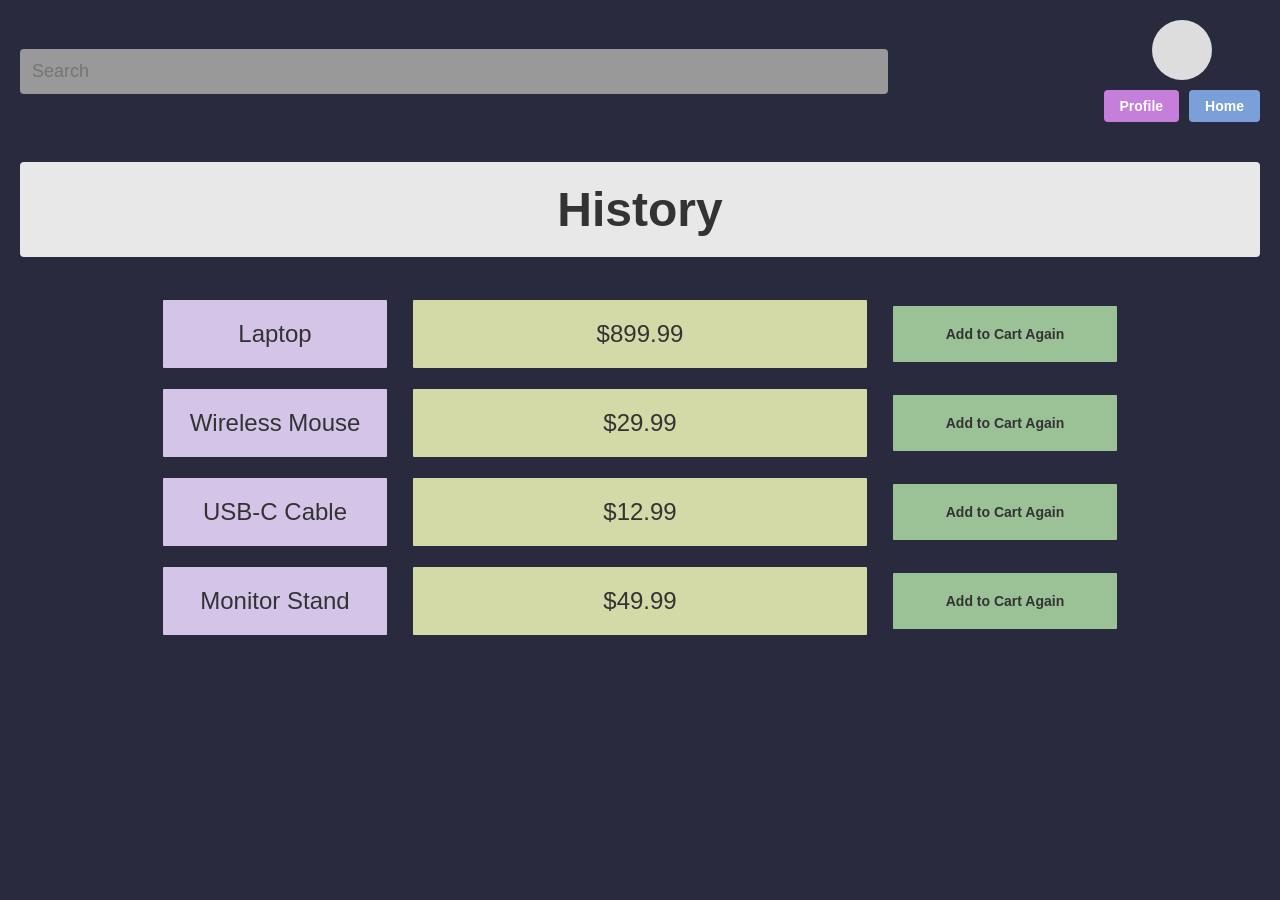
==== index.html @ 8daa5d13 "Revert "Home page11626"" ====
<!DOCTYPE html>
<html lang="en">
<head>
    <meta charset="UTF-8">
    <meta name="viewport" content="width=device-width, initial-scale=1.0">
    <title>History - Budget Tracker</title>
    <style>
        * {
            margin: 0;
            padding: 0;
            box-sizing: border-box;
        }

        body {
            background-color: #2a2a3e;
            font-family: Arial, sans-serif;
            color: #333;
        }

        .header {
            display: flex;
            justify-content: space-between;
            align-items: center;
            padding: 20px;
            background-color: #2a2a3e;
        }

        .search-box {
            width: 70%;
            padding: 12px;
            background-color: #999;
            border: none;
            border-radius: 4px;
            font-size: 18px;
            color: #666;
        }

        .user-section {
            display: flex;
            flex-direction: column;
            align-items: center;
            gap: 10px;
        }

        .avatar {
            width: 60px;
            height: 60px;
            background-color: #ddd;
            border-radius: 50%;
        }

        .nav-buttons {
            display: flex;
            gap: 10px;
        }

        .nav-buttons button {
            padding: 8px 16px;
            border: none;
            border-radius: 4px;
            cursor: pointer;
            font-size: 14px;
            font-weight: bold;
        }

        .profile-btn {
            background-color: #c67edb;
            color: white;
        }

        .home-btn {
            background-color: #7b9fd9;
            color: white;
        }

        .title {
            text-align: center;
            padding: 20px;
            background-color: #e8e8e8;
            font-size: 48px;
            font-weight: bold;
            color: #333;
            margin: 20px;
            border-radius: 4px;
        }

        .history-container {
            padding: 20px;
            max-width: 1000px;
            margin: 0 auto;
        }

        .history-row {
            display: grid;
            grid-template-columns: 1fr 2fr 1fr;
            gap: 20px;
            margin-bottom: 15px;
            align-items: center;
        }

        .item-cell {
            background-color: #d4c5e8;
            padding: 20px;
            border-radius: 4px;
            text-align: center;
            font-size: 24px;
            border: 3px solid #2a2a3e;
        }

        .price-cell {
            background-color: #d4d9a8;
            padding: 20px;
            border-radius: 4px;
            text-align: center;
            font-size: 24px;
            border: 3px solid #2a2a3e;
        }

        .action-btn {
            background-color: #9bc197;
            color: #333;
            padding: 20px;
            border: 3px solid #2a2a3e;
            border-radius: 4px;
            text-align: center;
            font-weight: bold;
            cursor: pointer;
            font-size: 14px;
        }

        .action-btn:hover {
            background-color: #85ad84;
        }

        .hidden {
            display: none;
        }
    </style>
</head>
<body>
    <div class="header">
        <input type="text" class="search-box" id="searchBox" placeholder="Search">
        <div class="user-section">
            <div class="avatar"></div>
            <div class="nav-buttons">
                <button class="profile-btn">Profile</button>
                <button class="home-btn">Home</button>
            </div>
        </div>
    </div>

    <div class="title">History</div>

    <div class="history-container"></div>
</body>
</html>
<script>
    // Sample purchase history data
    const purchaseHistory = [
        { id: 1, name: 'Laptop', price: '$899.99' },
        { id: 2, name: 'Wireless Mouse', price: '$29.99' },
        { id: 3, name: 'USB-C Cable', price: '$12.99' },
        { id: 4, name: 'Monitor Stand', price: '$49.99' }
    ];

    document.addEventListener('DOMContentLoaded', () => {
        renderHistory(purchaseHistory);
        
        const searchBox = document.getElementById('searchBox');
        searchBox.addEventListener('input', filterHistory);
    });

    function renderHistory(items) {
        const container = document.querySelector('.history-container');
        container.innerHTML = '';

        items.forEach(item => {
            const row = document.createElement('div');
            row.className = 'history-row';
            row.innerHTML = `
                <div class="item-cell" style="cursor: pointer;" onclick="goToItemDetail(${item.id})">${item.name}</div>
                <div class="price-cell">${item.price}</div>
                <button class="action-btn">Add to Cart Again</button>
            `;
            container.appendChild(row);
        });
    }

    function filterHistory() {
        const searchValue = document.getElementById('searchBox').value.toLowerCase();
        const filtered = purchaseHistory.filter(item => 
            item.name.toLowerCase().includes(searchValue)
        );
        renderHistory(filtered);
    }

    function goToItemDetail(itemId) {
        window.location.href = `item-detail.html?id=${itemId}`;
    }
</script>
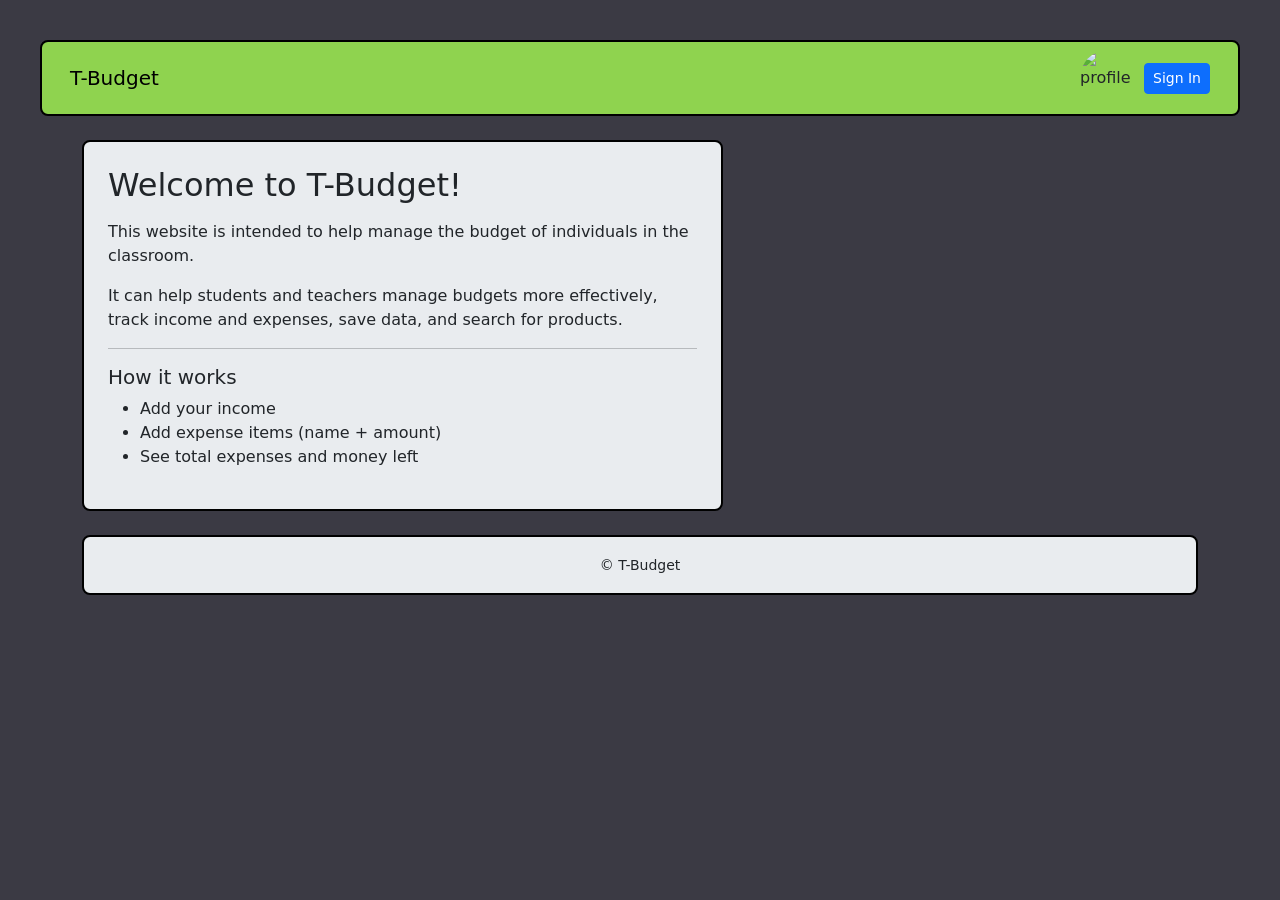
==== commit af57d9ef: "Update index.html" ====
--- a/index.html
+++ b/index.html
@@ -1,200 +1,125 @@
 <!DOCTYPE html>
 <html lang="en">
 <head>
-    <meta charset="UTF-8">
-    <meta name="viewport" content="width=device-width, initial-scale=1.0">
-    <title>History - Budget Tracker</title>
+    <meta charset="UTF-8" />
+    <meta name="viewport" content="width=device-width, initial-scale=1.0"/>
+    <title>T-Budget</title>
+
+    <!-- Bootstrap CSS -->
+    <link href="https://cdn.jsdelivr.net/npm/bootstrap@5.1.3/dist/css/bootstrap.min.css" rel="stylesheet"
+          integrity="sha384-1BmE4kWBq78iYhFldvKuhfTAU6auU8tT94WrHftjDbrCEXSU1oBoqyl2QvZ6jIW3" crossorigin="anonymous">
+    <link rel="stylesheet" href="https://cdn.jsdelivr.net/npm/bootstrap-icons@1.9.1/font/bootstrap-icons.css">
+
     <style>
-        * {
-            margin: 0;
-            padding: 0;
-            box-sizing: border-box;
+        body {
+            background-color: #3b3a44;
+            padding: 2.5rem;
         }
-
-        body {
-            background-color: #2a2a3e;
-            font-family: Arial, sans-serif;
-            color: #333;
+        .app-card {
+            border: 2px solid #000;
+            background: #e9ecef;
         }
-
-        .header {
-            display: flex;
-            justify-content: space-between;
-            align-items: center;
-            padding: 20px;
-            background-color: #2a2a3e;
-        }
-
-        .search-box {
-            width: 70%;
-            padding: 12px;
-            background-color: #999;
-            border: none;
-            border-radius: 4px;
-            font-size: 18px;
-            color: #666;
-        }
-
-        .user-section {
-            display: flex;
-            flex-direction: column;
-            align-items: center;
-            gap: 10px;
-        }
-
-        .avatar {
-            width: 60px;
-            height: 60px;
-            background-color: #ddd;
-            border-radius: 50%;
-        }
-
-        .nav-buttons {
-            display: flex;
-            gap: 10px;
-        }
-
-        .nav-buttons button {
-            padding: 8px 16px;
-            border: none;
-            border-radius: 4px;
-            cursor: pointer;
-            font-size: 14px;
-            font-weight: bold;
-        }
-
-        .profile-btn {
-            background-color: #c67edb;
-            color: white;
-        }
-
-        .home-btn {
-            background-color: #7b9fd9;
-            color: white;
-        }
-
-        .title {
-            text-align: center;
-            padding: 20px;
-            background-color: #e8e8e8;
-            font-size: 48px;
-            font-weight: bold;
-            color: #333;
-            margin: 20px;
-            border-radius: 4px;
-        }
-
-        .history-container {
-            padding: 20px;
-            max-width: 1000px;
-            margin: 0 auto;
-        }
-
-        .history-row {
-            display: grid;
-            grid-template-columns: 1fr 2fr 1fr;
-            gap: 20px;
-            margin-bottom: 15px;
-            align-items: center;
-        }
-
-        .item-cell {
-            background-color: #d4c5e8;
-            padding: 20px;
-            border-radius: 4px;
-            text-align: center;
-            font-size: 24px;
-            border: 3px solid #2a2a3e;
-        }
-
-        .price-cell {
-            background-color: #d4d9a8;
-            padding: 20px;
-            border-radius: 4px;
-            text-align: center;
-            font-size: 24px;
-            border: 3px solid #2a2a3e;
-        }
-
-        .action-btn {
-            background-color: #9bc197;
-            color: #333;
-            padding: 20px;
-            border: 3px solid #2a2a3e;
-            border-radius: 4px;
-            text-align: center;
-            font-weight: bold;
-            cursor: pointer;
-            font-size: 14px;
-        }
-
-        .action-btn:hover {
-            background-color: #85ad84;
-        }
-
-        .hidden {
-            display: none;
+        .brand-bar {
+            background: #8fd34f;
+            border: 2px solid #000;
         }
     </style>
 </head>
 <body>
-    <div class="header">
-        <input type="text" class="search-box" id="searchBox" placeholder="Search">
-        <div class="user-section">
-            <div class="avatar"></div>
-            <div class="nav-buttons">
-                <button class="profile-btn">Profile</button>
-                <button class="home-btn">Home</button>
+    <!-- Navbar / Header -->
+    <nav class="navbar brand-bar rounded-3 mb-4">
+        <div class="container-fluid align-items-center">
+            <span class="navbar-brand mb-0 h1 ms-3">T-Budget</span>
+            <div class="d-flex align-items-center ms-auto me-3">
+                <img id="ProfImg" src="https://encrypted-tbn0.gstatic.com/images?q=tbn:ANd9GcT_lvjjRAVDQ-nBDq_4dy1xCyRjjDaHV-Tqcw&s"
+                     alt="profile" class="rounded-circle me-2" width="56" height="56">
+                <button class="btn btn-sm btn-purple btn-primary">Sign In</button>
             </div>
         </div>
+    </nav>
+
+    <div class="container">
+        <div class="row g-4">
+            <!-- Left: Home / Info -->
+            <div class="col-lg-7">
+                <div class="p-4 app-card rounded-3">
+                    <h2 class="mb-3">Welcome to T-Budget!</h2>
+                    <p>This website is intended to help manage the budget of individuals in the classroom.</p>
+                    <p>It can help students and teachers manage budgets more effectively, track income and expenses, save data, and search for products.</p>
+                    <hr>
+                    <div class="mt-3">
+                        <h5>How it works</h5>
+                        <ul>
+                            <li>Add your income</li>
+                            <li>Add expense items (name + amount)</li>
+                            <li>See total expenses and money left</li>
+                        </ul>
+                    </div>
+                </div>
+            </div>
+        <!-- Footer -->
+        <footer class="mt-4">
+            <div class="p-3 app-card rounded-3 text-center">
+                <small>&copy; T-Budget</small>
+            </div>
+        </footer>
     </div>
 
-    <div class="title">History</div>
+    <!-- Bootstrap JS bundle -->
+    <script src="https://cdn.jsdelivr.net/npm/bootstrap@5.1.3/dist/js/bootstrap.bundle.min.js"
+            integrity="sha384-ka7Sk0Gln4gmtz2MlQnikT1wXgYsOg+OMhuP+IlRH9sENBO0LRn5q+8nbTov4+1p"
+            crossorigin="anonymous"></script>
 
-    <div class="history-container"></div>
+    <script>
+        // Element references
+        const incomeInput = document.getElementById('incomeInput');
+        const expenseNameInput = document.getElementById('expenseNameInput');
+        const expenseAmountInput = document.getElementById('expenseAmountInput');
+        const addButton = document.getElementById('addExpenseBtn');
+        const expenseList = document.getElementById('expenseList');
+        const totalExpensesEl = document.getElementById('totalExpenses');
+        const moneyLeftEl = document.getElementById('moneyLeft');
+
+        let totalExpenses = 0;
+
+        function updateMoneyLeft() {
+            const income = Number(incomeInput.value) || 0;
+            moneyLeftEl.textContent = (income - totalExpenses).toFixed(2);
+        }
+
+        function addExpense() {
+            const name = expenseNameInput.value.trim();
+            const amount = Number(expenseAmountInput.value);
+
+            if (!name || !amount || amount <= 0) return;
+
+            const li = document.createElement('li');
+            li.className = 'list-group-item d-flex justify-content-between align-items-center';
+            li.textContent = name;
+
+            const amtSpan = document.createElement('span');
+            amtSpan.className = 'badge bg-danger rounded-pill';
+            amtSpan.textContent = `$${amount.toFixed(2)}`;
+
+            li.appendChild(amtSpan);
+            expenseList.appendChild(li);
+
+            totalExpenses += amount;
+            totalExpensesEl.textContent = totalExpenses.toFixed(2);
+
+            updateMoneyLeft();
+
+            expenseNameInput.value = '';
+            expenseAmountInput.value = '';
+            expenseNameInput.focus();
+        }
+//tyest
+        incomeInput.addEventListener('input', updateMoneyLeft);
+        addButton.addEventListener('click', addExpense);
+
+        expenseAmountInput.addEventListener('keydown', function (event) {
+            if (event.key === 'Enter') addExpense();
+        });
+    </script>
 </body>
-</html>
-<script>
-    // Sample purchase history data
-    const purchaseHistory = [
-        { id: 1, name: 'Laptop', price: '$899.99' },
-        { id: 2, name: 'Wireless Mouse', price: '$29.99' },
-        { id: 3, name: 'USB-C Cable', price: '$12.99' },
-        { id: 4, name: 'Monitor Stand', price: '$49.99' }
-    ];
-
-    document.addEventListener('DOMContentLoaded', () => {
-        renderHistory(purchaseHistory);
-        
-        const searchBox = document.getElementById('searchBox');
-        searchBox.addEventListener('input', filterHistory);
-    });
-
-    function renderHistory(items) {
-        const container = document.querySelector('.history-container');
-        container.innerHTML = '';
-
-        items.forEach(item => {
-            const row = document.createElement('div');
-            row.className = 'history-row';
-            row.innerHTML = `
-                <div class="item-cell" style="cursor: pointer;" onclick="goToItemDetail(${item.id})">${item.name}</div>
-                <div class="price-cell">${item.price}</div>
-                <button class="action-btn">Add to Cart Again</button>
-            `;
-            container.appendChild(row);
-        });
-    }
-
-    function filterHistory() {
-        const searchValue = document.getElementById('searchBox').value.toLowerCase();
-        const filtered = purchaseHistory.filter(item => 
-            item.name.toLowerCase().includes(searchValue)
-        );
-        renderHistory(filtered);
-    }
-
-    function goToItemDetail(itemId) {
-        window.location.href = `item-detail.html?id=${itemId}`;
-    }
-</script>
+</html>
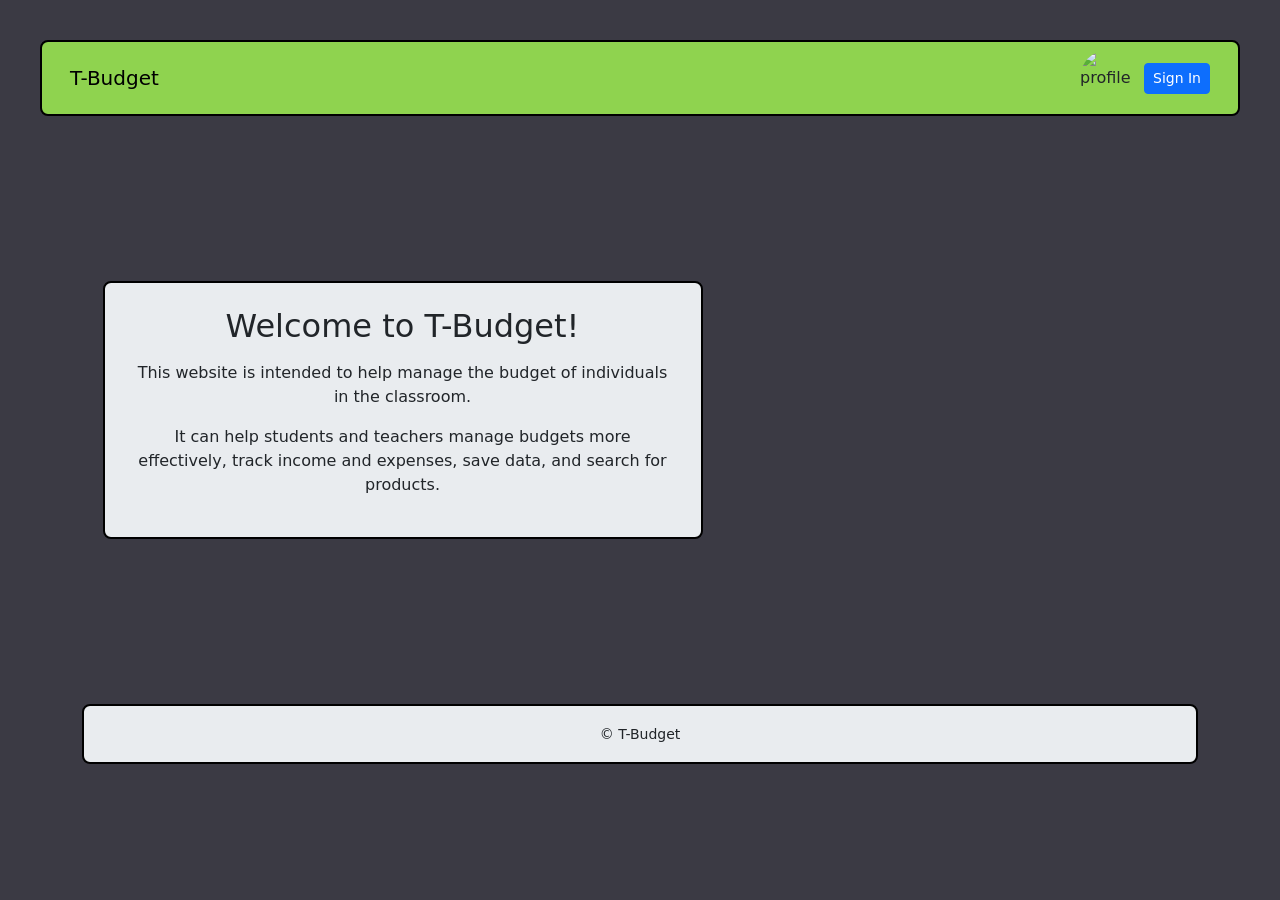
==== commit b00bd955: "Update index.html" ====
--- a/index.html
+++ b/index.html
@@ -33,7 +33,7 @@
             <div class="d-flex align-items-center ms-auto me-3">
                 <img id="ProfImg" src="https://encrypted-tbn0.gstatic.com/images?q=tbn:ANd9GcT_lvjjRAVDQ-nBDq_4dy1xCyRjjDaHV-Tqcw&s"
                      alt="profile" class="rounded-circle me-2" width="56" height="56">
-                <button class="btn btn-sm btn-purple btn-primary">Sign In</button>
+                <a href="Sign-in.html" class="btn btn-sm btn-purple btn-primary">Sign In</a>
             </div>
         </div>
     </nav>
@@ -42,18 +42,11 @@
         <div class="row g-4">
             <!-- Left: Home / Info -->
             <div class="col-lg-7">
-                <div class="p-4 app-card rounded-3">
-                    <h2 class="mb-3">Welcome to T-Budget!</h2>
-                    <p>This website is intended to help manage the budget of individuals in the classroom.</p>
-                    <p>It can help students and teachers manage budgets more effectively, track income and expenses, save data, and search for products.</p>
-                    <hr>
-                    <div class="mt-3">
-                        <h5>How it works</h5>
-                        <ul>
-                            <li>Add your income</li>
-                            <li>Add expense items (name + amount)</li>
-                            <li>See total expenses and money left</li>
-                        </ul>
+                <div class="d-flex align-items-center justify-content-center" style="min-height: 60vh;">
+                    <div class="p-4 app-card rounded-3 text-center" style="max-width: 600px;">
+                        <h2 class="mb-3">Welcome to T-Budget!</h2>
+                        <p>This website is intended to help manage the budget of individuals in the classroom.</p>
+                        <p>It can help students and teachers manage budgets more effectively, track income and expenses, save data, and search for products.</p>
                     </div>
                 </div>
             </div>
@@ -65,61 +58,5 @@
         </footer>
     </div>
 
-    <!-- Bootstrap JS bundle -->
-    <script src="https://cdn.jsdelivr.net/npm/bootstrap@5.1.3/dist/js/bootstrap.bundle.min.js"
-            integrity="sha384-ka7Sk0Gln4gmtz2MlQnikT1wXgYsOg+OMhuP+IlRH9sENBO0LRn5q+8nbTov4+1p"
-            crossorigin="anonymous"></script>
-
-    <script>
-        // Element references
-        const incomeInput = document.getElementById('incomeInput');
-        const expenseNameInput = document.getElementById('expenseNameInput');
-        const expenseAmountInput = document.getElementById('expenseAmountInput');
-        const addButton = document.getElementById('addExpenseBtn');
-        const expenseList = document.getElementById('expenseList');
-        const totalExpensesEl = document.getElementById('totalExpenses');
-        const moneyLeftEl = document.getElementById('moneyLeft');
-
-        let totalExpenses = 0;
-
-        function updateMoneyLeft() {
-            const income = Number(incomeInput.value) || 0;
-            moneyLeftEl.textContent = (income - totalExpenses).toFixed(2);
-        }
-
-        function addExpense() {
-            const name = expenseNameInput.value.trim();
-            const amount = Number(expenseAmountInput.value);
-
-            if (!name || !amount || amount <= 0) return;
-
-            const li = document.createElement('li');
-            li.className = 'list-group-item d-flex justify-content-between align-items-center';
-            li.textContent = name;
-
-            const amtSpan = document.createElement('span');
-            amtSpan.className = 'badge bg-danger rounded-pill';
-            amtSpan.textContent = `$${amount.toFixed(2)}`;
-
-            li.appendChild(amtSpan);
-            expenseList.appendChild(li);
-
-            totalExpenses += amount;
-            totalExpensesEl.textContent = totalExpenses.toFixed(2);
-
-            updateMoneyLeft();
-
-            expenseNameInput.value = '';
-            expenseAmountInput.value = '';
-            expenseNameInput.focus();
-        }
-//tyest
-        incomeInput.addEventListener('input', updateMoneyLeft);
-        addButton.addEventListener('click', addExpense);
-
-        expenseAmountInput.addEventListener('keydown', function (event) {
-            if (event.key === 'Enter') addExpense();
-        });
-    </script>
 </body>
 </html>
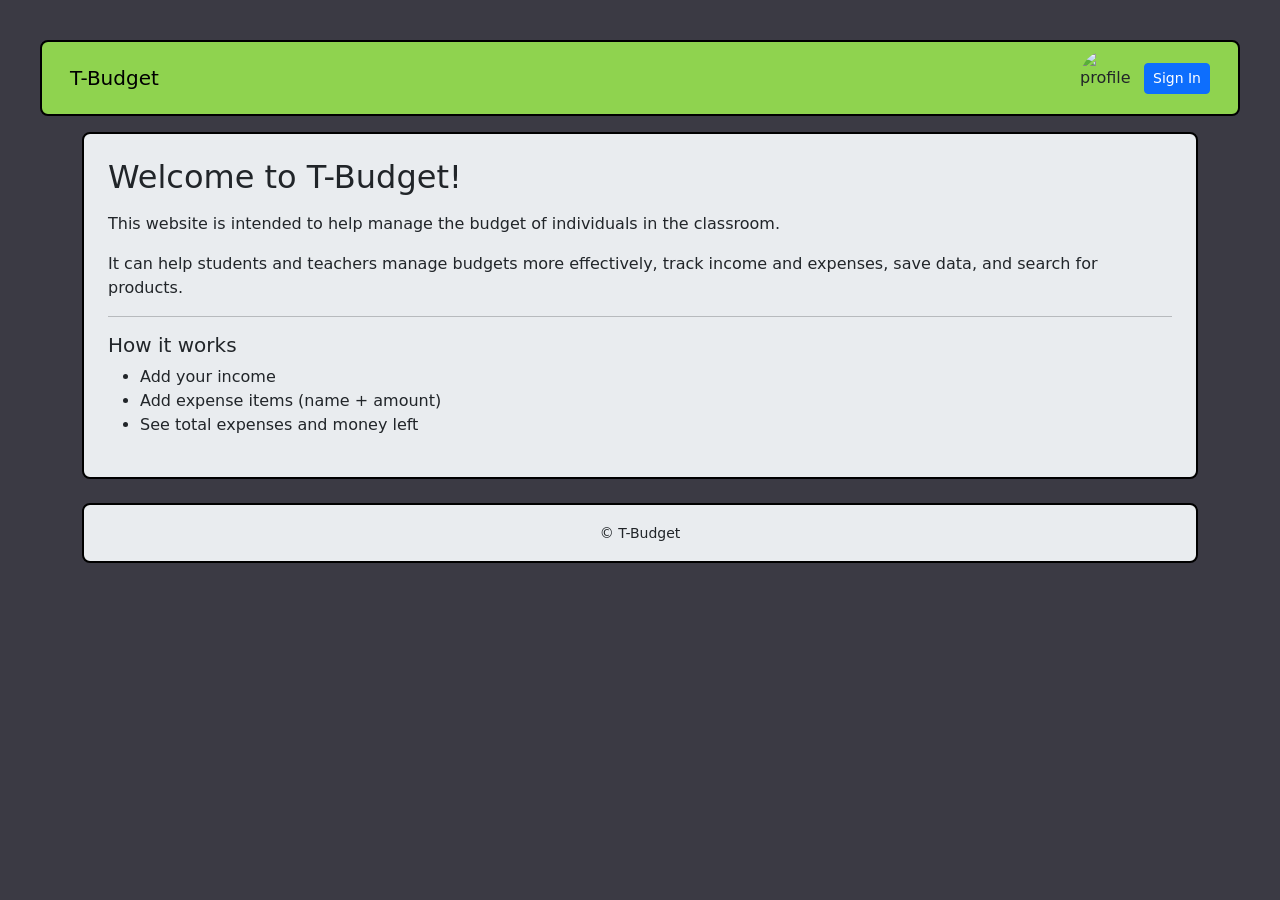
==== commit ad99f942: "Update index.html" ====
--- a/index.html
+++ b/index.html
@@ -33,7 +33,7 @@
             <div class="d-flex align-items-center ms-auto me-3">
                 <img id="ProfImg" src="https://encrypted-tbn0.gstatic.com/images?q=tbn:ANd9GcT_lvjjRAVDQ-nBDq_4dy1xCyRjjDaHV-Tqcw&s"
                      alt="profile" class="rounded-circle me-2" width="56" height="56">
-                <a href="Sign-in.html" class="btn btn-sm btn-purple btn-primary">Sign In</a>
+                <button class="btn btn-sm btn-purple btn-primary">Sign In</button>
             </div>
         </div>
     </nav>
@@ -41,12 +41,19 @@
     <div class="container">
         <div class="row g-4">
             <!-- Left: Home / Info -->
-            <div class="col-lg-7">
-                <div class="d-flex align-items-center justify-content-center" style="min-height: 60vh;">
-                    <div class="p-4 app-card rounded-3 text-center" style="max-width: 600px;">
-                        <h2 class="mb-3">Welcome to T-Budget!</h2>
-                        <p>This website is intended to help manage the budget of individuals in the classroom.</p>
-                        <p>It can help students and teachers manage budgets more effectively, track income and expenses, save data, and search for products.</p>
+            <div class="mt-3">
+                <div class="p-4 app-card rounded-3">
+                    <h2 class="mb-3">Welcome to T-Budget!</h2>
+                    <p>This website is intended to help manage the budget of individuals in the classroom.</p>
+                    <p>It can help students and teachers manage budgets more effectively, track income and expenses, save data, and search for products.</p>
+                    <hr>
+                    <div class="mt-3">
+                        <h5>How it works</h5>
+                        <ul>
+                            <li>Add your income</li>
+                            <li>Add expense items (name + amount)</li>
+                            <li>See total expenses and money left</li>
+                        </ul>
                     </div>
                 </div>
             </div>
@@ -58,5 +65,61 @@
         </footer>
     </div>
 
+    <!-- Bootstrap JS bundle -->
+    <script src="https://cdn.jsdelivr.net/npm/bootstrap@5.1.3/dist/js/bootstrap.bundle.min.js"
+            integrity="sha384-ka7Sk0Gln4gmtz2MlQnikT1wXgYsOg+OMhuP+IlRH9sENBO0LRn5q+8nbTov4+1p"
+            crossorigin="anonymous"></script>
+
+    <script>
+        // Element references
+        const incomeInput = document.getElementById('incomeInput');
+        const expenseNameInput = document.getElementById('expenseNameInput');
+        const expenseAmountInput = document.getElementById('expenseAmountInput');
+        const addButton = document.getElementById('addExpenseBtn');
+        const expenseList = document.getElementById('expenseList');
+        const totalExpensesEl = document.getElementById('totalExpenses');
+        const moneyLeftEl = document.getElementById('moneyLeft');
+
+        let totalExpenses = 0;
+
+        function updateMoneyLeft() {
+            const income = Number(incomeInput.value) || 0;
+            moneyLeftEl.textContent = (income - totalExpenses).toFixed(2);
+        }
+
+        function addExpense() {
+            const name = expenseNameInput.value.trim();
+            const amount = Number(expenseAmountInput.value);
+
+            if (!name || !amount || amount <= 0) return;
+
+            const li = document.createElement('li');
+            li.className = 'list-group-item d-flex justify-content-between align-items-center';
+            li.textContent = name;
+
+            const amtSpan = document.createElement('span');
+            amtSpan.className = 'badge bg-danger rounded-pill';
+            amtSpan.textContent = `$${amount.toFixed(2)}`;
+
+            li.appendChild(amtSpan);
+            expenseList.appendChild(li);
+
+            totalExpenses += amount;
+            totalExpensesEl.textContent = totalExpenses.toFixed(2);
+
+            updateMoneyLeft();
+
+            expenseNameInput.value = '';
+            expenseAmountInput.value = '';
+            expenseNameInput.focus();
+        }
+//tyest
+        incomeInput.addEventListener('input', updateMoneyLeft);
+        addButton.addEventListener('click', addExpense);
+
+        expenseAmountInput.addEventListener('keydown', function (event) {
+            if (event.key === 'Enter') addExpense();
+        });
+    </script>
 </body>
 </html>
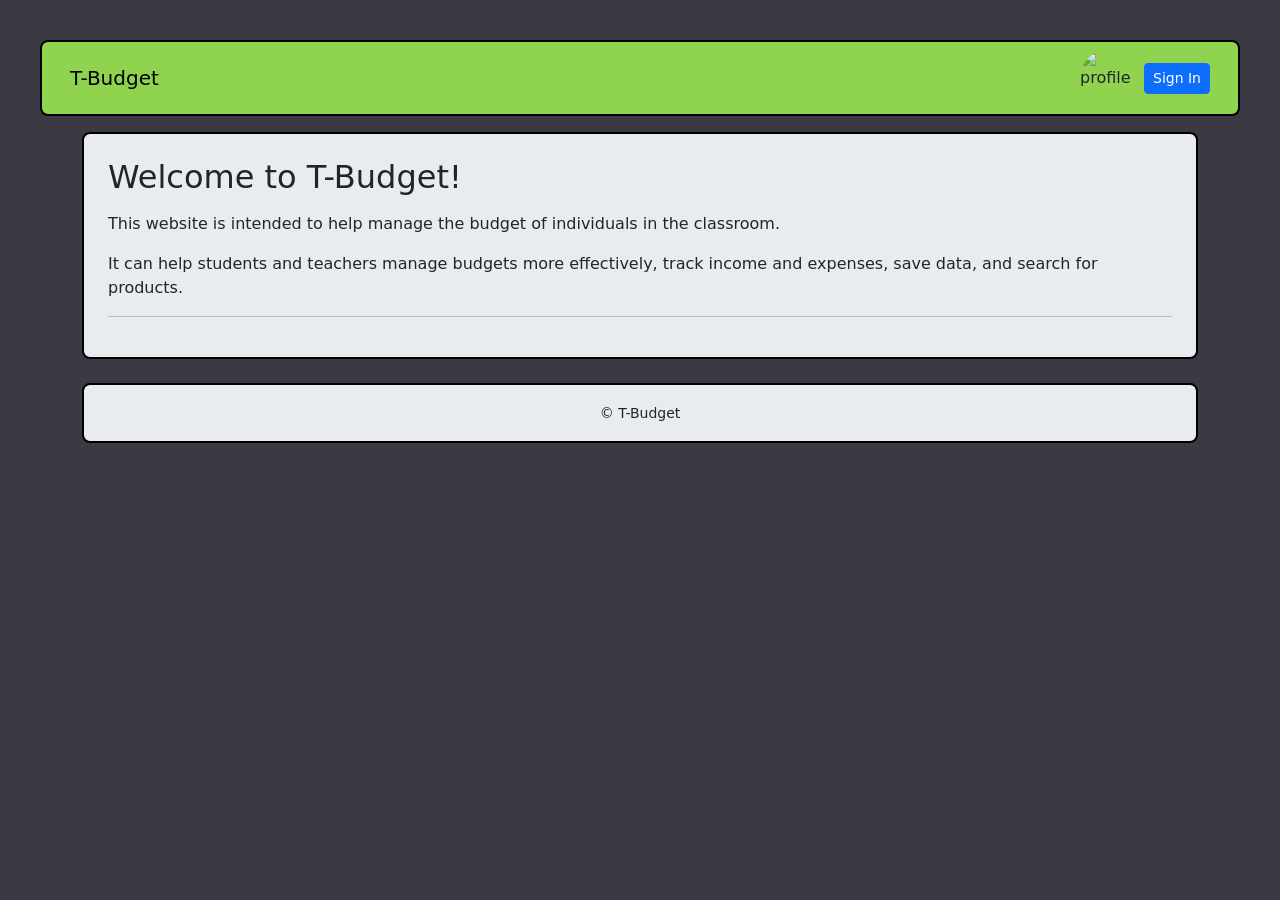
==== commit d4fcd524: "Update index.html" ====
--- a/index.html
+++ b/index.html
@@ -33,7 +33,7 @@
             <div class="d-flex align-items-center ms-auto me-3">
                 <img id="ProfImg" src="https://encrypted-tbn0.gstatic.com/images?q=tbn:ANd9GcT_lvjjRAVDQ-nBDq_4dy1xCyRjjDaHV-Tqcw&s"
                      alt="profile" class="rounded-circle me-2" width="56" height="56">
-                <button class="btn btn-sm btn-purple btn-primary">Sign In</button>
+                <a href="login.html" class="btn btn-sm btn-purple btn-primary">Sign In</a>
             </div>
         </div>
     </nav>
@@ -47,14 +47,6 @@
                     <p>This website is intended to help manage the budget of individuals in the classroom.</p>
                     <p>It can help students and teachers manage budgets more effectively, track income and expenses, save data, and search for products.</p>
                     <hr>
-                    <div class="mt-3">
-                        <h5>How it works</h5>
-                        <ul>
-                            <li>Add your income</li>
-                            <li>Add expense items (name + amount)</li>
-                            <li>See total expenses and money left</li>
-                        </ul>
-                    </div>
                 </div>
             </div>
         <!-- Footer -->
@@ -65,61 +57,5 @@
         </footer>
     </div>
 
-    <!-- Bootstrap JS bundle -->
-    <script src="https://cdn.jsdelivr.net/npm/bootstrap@5.1.3/dist/js/bootstrap.bundle.min.js"
-            integrity="sha384-ka7Sk0Gln4gmtz2MlQnikT1wXgYsOg+OMhuP+IlRH9sENBO0LRn5q+8nbTov4+1p"
-            crossorigin="anonymous"></script>
-
-    <script>
-        // Element references
-        const incomeInput = document.getElementById('incomeInput');
-        const expenseNameInput = document.getElementById('expenseNameInput');
-        const expenseAmountInput = document.getElementById('expenseAmountInput');
-        const addButton = document.getElementById('addExpenseBtn');
-        const expenseList = document.getElementById('expenseList');
-        const totalExpensesEl = document.getElementById('totalExpenses');
-        const moneyLeftEl = document.getElementById('moneyLeft');
-
-        let totalExpenses = 0;
-
-        function updateMoneyLeft() {
-            const income = Number(incomeInput.value) || 0;
-            moneyLeftEl.textContent = (income - totalExpenses).toFixed(2);
-        }
-
-        function addExpense() {
-            const name = expenseNameInput.value.trim();
-            const amount = Number(expenseAmountInput.value);
-
-            if (!name || !amount || amount <= 0) return;
-
-            const li = document.createElement('li');
-            li.className = 'list-group-item d-flex justify-content-between align-items-center';
-            li.textContent = name;
-
-            const amtSpan = document.createElement('span');
-            amtSpan.className = 'badge bg-danger rounded-pill';
-            amtSpan.textContent = `$${amount.toFixed(2)}`;
-
-            li.appendChild(amtSpan);
-            expenseList.appendChild(li);
-
-            totalExpenses += amount;
-            totalExpensesEl.textContent = totalExpenses.toFixed(2);
-
-            updateMoneyLeft();
-
-            expenseNameInput.value = '';
-            expenseAmountInput.value = '';
-            expenseNameInput.focus();
-        }
-//tyest
-        incomeInput.addEventListener('input', updateMoneyLeft);
-        addButton.addEventListener('click', addExpense);
-
-        expenseAmountInput.addEventListener('keydown', function (event) {
-            if (event.key === 'Enter') addExpense();
-        });
-    </script>
 </body>
 </html>
